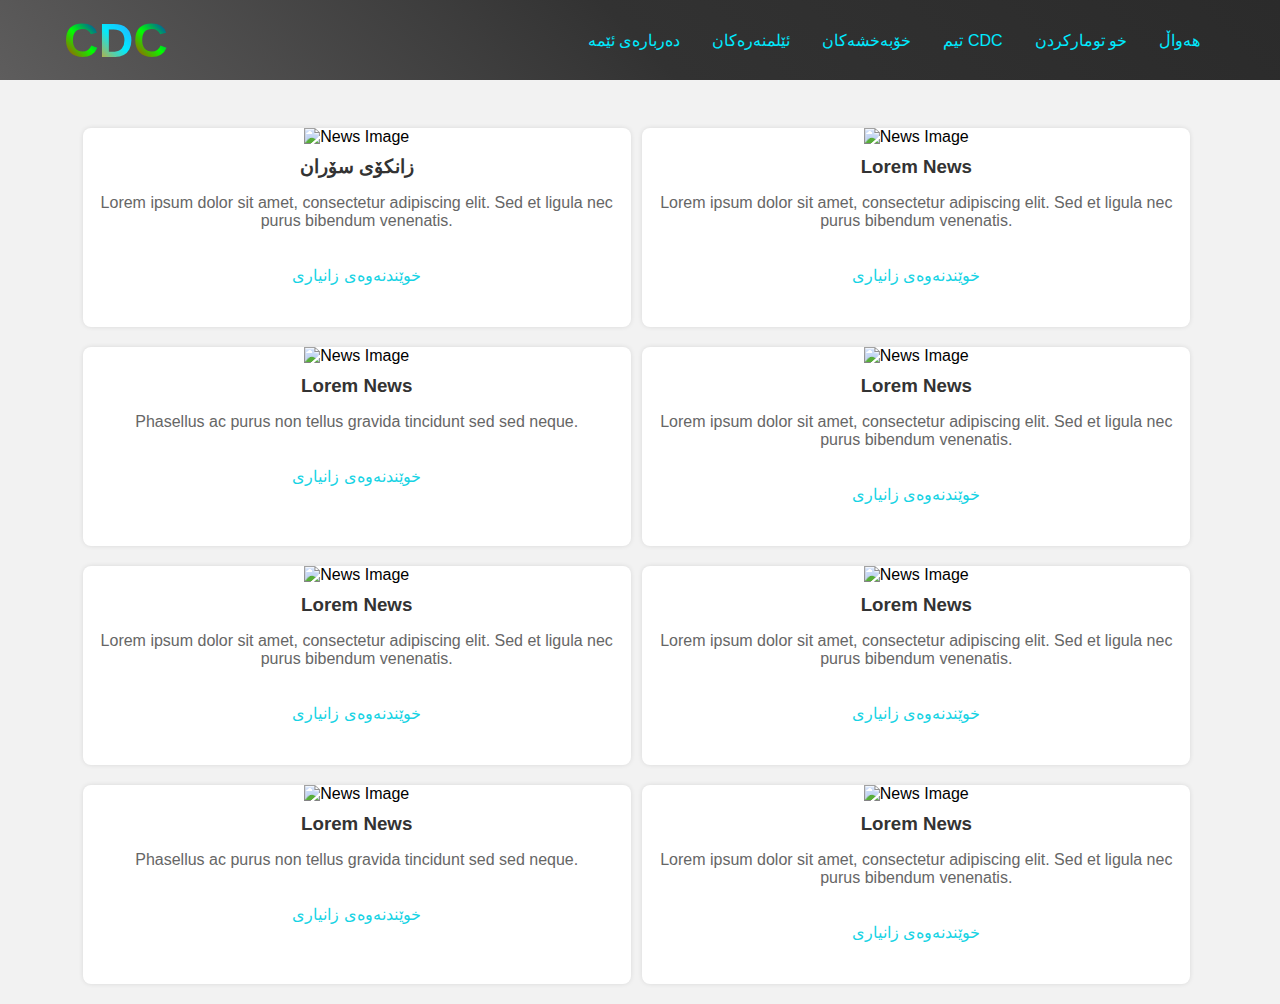
==== index.html @ b25207e4 "Add files via upload" ====
<!DOCTYPE html>
<html lang="en">
  <head>
    <meta charset="UTF-8" />
    <meta name="viewport" content="width=device-width, initial-scale=1.0" />
    <title>CDC project</title>
    <link rel="stylesheet" href="css/index.css" />
    <script src="js/Index.js" defer></script>
  </head>
  <body>
    <header id="main-header">
      <div class="logo">
        <a href="">
          <span class="letter-c1">C</span>
          <span class="letter-d">D</span>
          <span class="letter-c2">C</span>
        </a>
      </div>
      <nav>
        <ul dir="rtl">
          <li><a href="">هەواڵ</a></li>
          <li><a href="">خو تومارکردن</a></li>
          <li><a href="">CDC تیم</a></li>
          <li><a href="">خۆبەخشەکان</a></li>
          <li><a href="">ئێلمنەرەکان</a></li>
          <li><a href="">دەربارەی ئێمە</a></li>
        </ul>
      </nav>
      <a href="#side-drawer" class="menu-btn">
        <span></span>
        <span></span>
        <span></span>
      </a>
    </header>
   <aside id="side-drawer">
    <header>
      <a href="#" class="menu-btn">
        <span></span>
        <span></span>
        <span></span>
      </a>
    </header>
    <nav>
      <ul dir="rtl">
        <li><a href="">هەواڵ</a></li>
        <li><a href="">خو تومارکردن</a></li>
        <li><a href="">CDC تیم</a></li>
        <li><a href="">خۆبەخشەکان</a></li>
        <li><a href="">ئێلمنەرەکان</a></li>
        <li><a href="">دەربارەی ئێمە</a></li>
      </ul>
    </nav>
  </aside>
    <main>
      <div>
        <section class="news-section">
          <article class="news-article">
            <img
              src="https://builtin.com/sites/www.builtin.com/files/styles/og/public/2022-09/robotics.png"
              alt="News Image"
            />
            <h3>زانکۆی سۆران
            </h3>
            <p>
              Lorem ipsum dolor sit amet, consectetur adipiscing elit. Sed et
              ligula nec purus bibendum venenatis.
            </p>
            <a href="#">خوێندنەوەی زانیاری</a>
          </article>
          <article class="news-article">
            <img
              src="https://contentstatic.techgig.com/photo/88751917/7-programming-languages-every-beginner-should-explore.jpg?35120"
              alt="News Image"
            />
            <h3>Lorem News</h3>
            <p>
              Lorem ipsum dolor sit amet, consectetur adipiscing elit. Sed et
              ligula nec purus bibendum venenatis.
            </p>
            <a href="#">خوێندنەوەی زانیاری</a>
          </article>
          <article class="news-article">
            <img
              src="https://www.soran.edu.iq/images/partnerships/soran-university-lunds-university-strategic-partnership.png"
              alt="News Image"
            />
            <h3>Lorem News</h3>
            <p>Phasellus ac purus non tellus gravida tincidunt sed sed neque.</p>
            <a href="#">خوێندنەوەی زانیاری</a>
          </article>

          <article class="news-article">
            <img
              src="https://contentstatic.techgig.com/photo/88751917/7-programming-languages-every-beginner-should-explore.jpg?35120"
              alt="News Image"
            />
            <h3>Lorem News</h3>
            <p>
              Lorem ipsum dolor sit amet, consectetur adipiscing elit. Sed et
              ligula nec purus bibendum venenatis.
            </p>
            <a href="#">خوێندنەوەی زانیاری</a>
          </article>
        </section>
  
        <section class="news-section">
          <article class="news-article articles-2">
            <img
              src="https://images.unsplash.com/photo-1523050854058-8df90110c9f1"
              alt="News Image"
            />
            <h3>Lorem News</h3>
            <p>
              Lorem ipsum dolor sit amet, consectetur adipiscing elit. Sed et
              ligula nec purus bibendum venenatis.
            </p>
            <a href="#">خوێندنەوەی زانیاری</a>
          </article>
          <article class="news-article">
            <img
              src="https://images.unsplash.com/photo-1504384764586-bb4cdc1707b0"
              alt="News Image"
            />
            <h3>Lorem News</h3>
            <p>
              Lorem ipsum dolor sit amet, consectetur adipiscing elit. Sed et
              ligula nec purus bibendum venenatis.
            </p>
            <a href="#">خوێندنەوەی زانیاری</a>
          </article>
          <article class="news-article">
            <img
              src="https://images.unsplash.com/photo-1588379674354-8c9c0ee60e10"
              alt="News Image"
            />
            <h3>Lorem News</h3>
            <p>Phasellus ac purus non tellus gravida tincidunt sed sed neque.</p>
            <a href="#">خوێندنەوەی زانیاری</a>
          </article>
          <article class="news-article">
            <img
              src="https://builtin.com/sites/www.builtin.com/files/styles/og/public/2022-09/robotics.png"
              alt="News Image"
            />
            <h3>Lorem News</h3>
            <p>
              Lorem ipsum dolor sit amet, consectetur adipiscing elit. Sed et
              ligula nec purus bibendum venenatis.
            </p>
            <a href="#">خوێندنەوەی زانیاری</a>
          </article>
        </section>
      </div>
    </main>
  </body>
</html>
---- css/index.css ----
body {
  font-family: Arial, sans-serif;
  margin: 0;
  padding: 0;
}

#main-header {
  height: 5rem;
  display: flex;
  justify-content: space-between;
  align-items: center;
  margin: 0;
  padding: 0 5%;
  background: linear-gradient(45deg, rgb(94, 93, 93), #323232, #2b2b2b);
}

.logo {
  font-size: 3rem;
  font-weight: bold;
  display: inline-block;
  width: fit-content;
}

.logo a {
  font-stretch: normal;
  text-indent: 0%;
  margin: 0;
  padding: 0;
  display: flex;
  justify-content: center;
  align-items: center;
}

.logo .letter-c1 {
  background: linear-gradient(45deg, #ff0000, #00ff00, #0000ff);
  background-clip: text;
  -webkit-background-clip: text;
  color: transparent;
  display: inline-block;
}

.logo .letter-d {
  background: linear-gradient(45deg, #ff9900, #00eaff, #3399ff);
  background-clip: text;
  -webkit-background-clip: text;
  color: transparent;
  display: inline-block;
}

.logo .letter-c2 {
  background: linear-gradient(45deg, #ff0000, #00ff00, #0000ff);
  background-clip: text;
  -webkit-background-clip: text;
  color: transparent;
  display: inline-block;
}

#main-header nav ul {
  display: flex;
  align-items: center;
  justify-content: space-between;
  list-style: none;
  margin: 0;
  padding: 0;
}

#main-header nav ul li {
  margin: 0 1rem;
}

a {
  text-decoration: none;
}

#main-header nav ul li a {
  color: #00eaff;
}

.menu-btn {
  width: 3rem;
  height: 3rem;
  display: flex;
  flex-direction: column;
  justify-content: space-around;
  display: none;
}

.menu-btn span {
  width: 100%;
  height: 3px;
  background-color: white;
}

#side-drawer {
  width: 100%;
  height: 100%;
  background-color: rgb(29, 26, 27);
  position: fixed;
  top: 0;
  left: 0;
  display: none;
  transition: 5s;
}

#side-drawer:target {
  display: block;
}

#side-drawer header {
  height: 5rem;
  display: flex;
  justify-content: flex-end;
  align-items: center;
  padding: 0 5%;
}

#side-drawer ul {
  list-style: none;
  margin: 0;
  padding: 4rem 1rem;
  display: flex;
  flex-direction: column;
  align-items: center;
}

#side-drawer li {
  margin: 1rem 0;
}

#side-drawer a {
  color: rgb(252, 252, 252);
  font-size: 2rem;
}

.news-section {
  background-color: #f2f2f2;
  padding: 0;
  text-align: center;
  display: grid;
  grid-template-columns: 0.8fr 0.3fr 2fr 1fr 1fr 1fr 2fr 1fr 1fr 2fr 1fr 1fr 2fr 1fr 1.2fr;
  gap: 10px 0.5rem;
}

.news-section:nth-of-type(1) {
  padding-top: 3rem;
}

.news-article {
  background-color: #fff;
  border: none;
  border-radius: 8px;
  overflow: hidden;
  margin: 10px;
  padding: 0 0 2rem 0;
  box-shadow: 0px 0px 5px rgba(0, 0, 0, 0.1);
  transition: transform 0.2s ease-in-out;
  width: 100%;
}

.news-article:hover {
  transform: translateY(-5px);
}

.news-article:nth-of-type(1) {
  grid-column: 3 / 6;
}

.news-article:nth-of-type(2) {
  grid-column: 6 / 9;
}

.news-article:nth-of-type(3) {
  grid-column: 9 / 12;
}

.news-article:nth-of-type(4) {
  grid-column: 12 / 15;
}

.news-article img {
  width: 100%;
  height: 300px;
}

.news-article h3 {
  margin: 10px 0;
  color: #333;
}

.news-article p {
  color: #666;
}

.news-article a {
  display: inline-block;
  margin-top: 10px;
  color: rgb(22, 211, 228);
  border-radius: 5px;
  padding: 10px 20px;
  text-decoration: none;
  transition: background-color 0.2s ease-in-out;
}

.news-article a:hover {
  background-color: rgb(235, 253, 255);
}

@media (max-width: 767px) {
  #main-header nav {
    display: none;
  }

  .menu-btn {
    display: flex;
  }

  main h1 {
    font-size: 1.5rem;
  }

  #latest-products ul {
    grid-template-columns: 100%;
  }
  .news-section {
    display: block;
    width: 100%;

    /* ama bo srenaway space zyadakana */
    margin-top: 0;
  }

  .news-article {
    width: 90%;
    margin: 0 auto 2rem auto;

    /* ama bo srenaway space zyadakana */
    margin-bottom: 20px;
  }
}

@media (min-width: 768px) {
  .news-section {
    /* ama bo srenaway space zyadakana */
    margin-top: 0;
    gap: 0px 0rem;
  }

  .news-article {
    width: 98%;
    margin: 0 auto 2rem auto;
    /* ama bo srenaway space zyadakana */
    margin-bottom: 20px;
  }

  .news-article:nth-of-type(1) {
    grid-column: 3 / 9;
  }

  .news-article:nth-of-type(2) {
    grid-column: 9 / 15;
  }

  .news-article:nth-of-type(3) {
    grid-column: 3 / 9;
  }

  .news-article:nth-of-type(4) {
    grid-column: 9 / 15;
  }
}
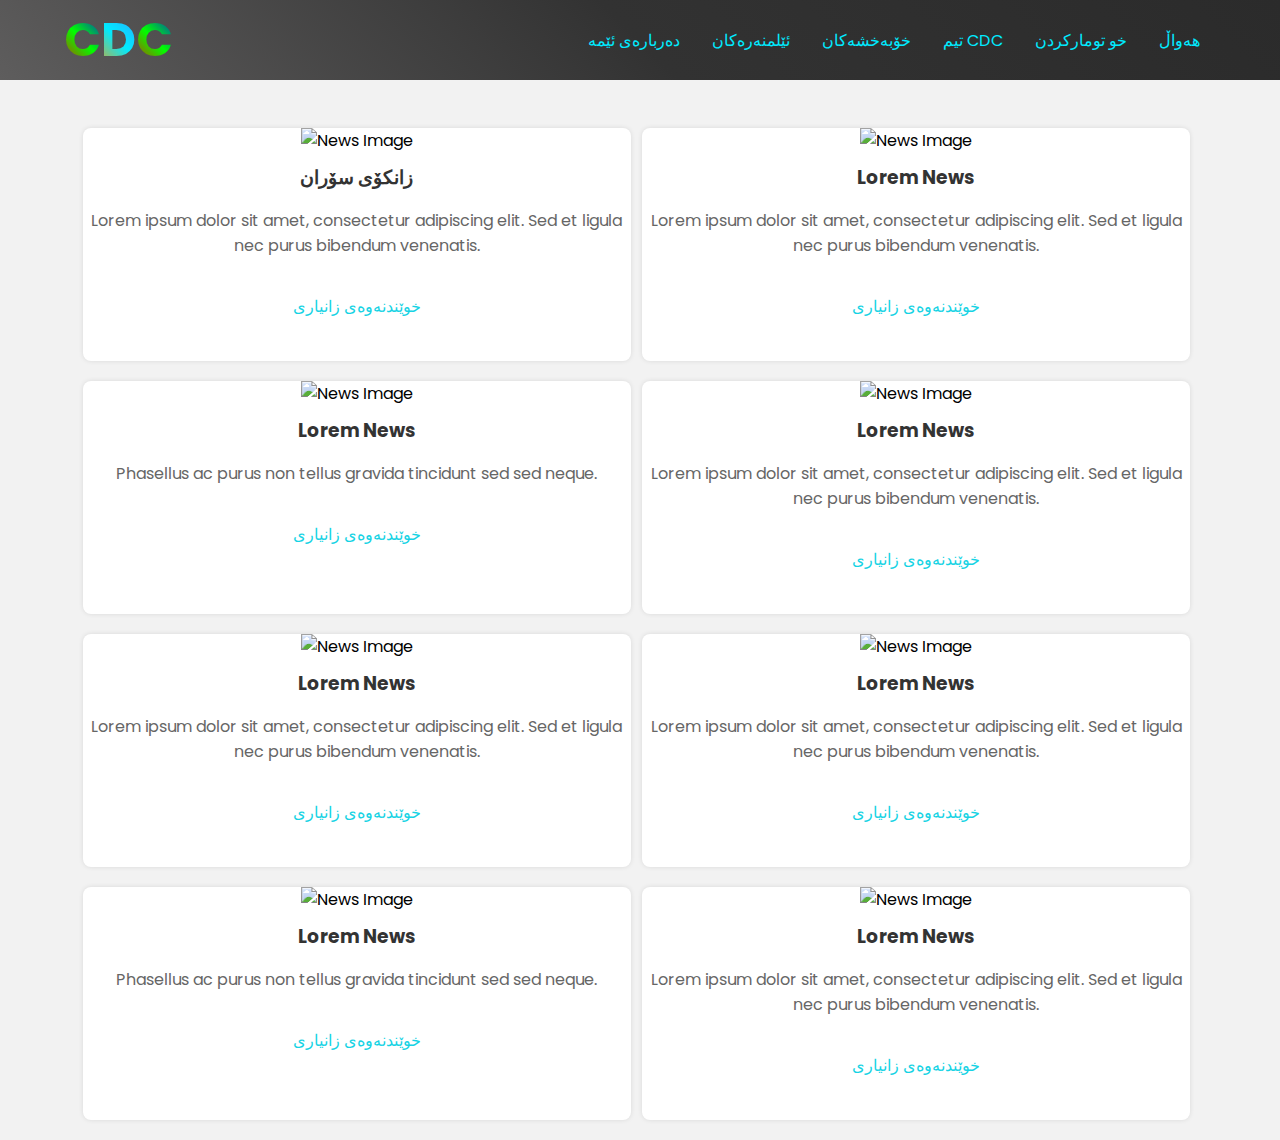
==== commit 49ef1f15: "Add files via upload" ====
--- a/index.html
+++ b/index.html
@@ -4,6 +4,7 @@
     <meta charset="UTF-8" />
     <meta name="viewport" content="width=device-width, initial-scale=1.0" />
     <title>CDC project</title>
+    <link rel="stylesheet" href="css/shared.css" />
     <link rel="stylesheet" href="css/index.css" />
     <script src="js/Index.js" defer></script>
   </head>
@@ -18,8 +19,8 @@
       </div>
       <nav>
         <ul dir="rtl">
-          <li><a href="">هەواڵ</a></li>
-          <li><a href="">خو تومارکردن</a></li>
+          <li><a href="index.html">هەواڵ</a></li>
+          <li><a href="signup.html">خو تومارکردن</a></li>
           <li><a href="">CDC تیم</a></li>
           <li><a href="">خۆبەخشەکان</a></li>
           <li><a href="">ئێلمنەرەکان</a></li>
@@ -32,25 +33,31 @@
         <span></span>
       </a>
     </header>
-   <aside id="side-drawer">
-    <header>
-      <a href="#" class="menu-btn">
-        <span></span>
-        <span></span>
-        <span></span>
-      </a>
-    </header>
-    <nav>
-      <ul dir="rtl">
-        <li><a href="">هەواڵ</a></li>
-        <li><a href="">خو تومارکردن</a></li>
-        <li><a href="">CDC تیم</a></li>
-        <li><a href="">خۆبەخشەکان</a></li>
-        <li><a href="">ئێلمنەرەکان</a></li>
-        <li><a href="">دەربارەی ئێمە</a></li>
-      </ul>
-    </nav>
-  </aside>
+
+    <!-- tage aside zyart bo display crdne contente bakar de ka pewande ba batakawa habe ballam ema lera bo peshandane 2 linkaka bakare dahenen ka lanaw nav habun waku sideke zyada u katek divice gora bo mobile... -->
+
+    <aside id="side-drawer">
+      <!-- lera headerake tr drust dakain bo side-drawer agar mbanawe lawe back bkain yan lay bdain aw basha pewesta buttonek habe bo garanaway -->
+      <header>
+        <!-- lera la jegay link page ema id aw basha danusen la haman page tawaku bo aw basha bgwazretawa katek clicke le kra ballam dabe hash lapesh idyaka dabnen -->
+        <!-- lera tanha hashek # danusen bo away click kra rek bchetawa home yan bchetawa main page-->
+        <a href="#" class="menu-btn">
+          <span></span>
+          <span></span>
+          <span></span>
+        </a>
+      </header>
+      <nav>
+        <ul dir="rtl">
+          <li><a href="index.html">هەواڵ</a></li>
+          <li><a href="signup.html">خو تومارکردن</a></li>
+          <li><a href="">CDC تیم</a></li>
+          <li><a href="">خۆبەخشەکان</a></li>
+          <li><a href="">ئێلمنەرەکان</a></li>
+          <li><a href="">دەربارەی ئێمە</a></li>
+        </ul>
+      </nav>
+    </aside>
     <main>
       <div>
         <section class="news-section">
@@ -59,8 +66,7 @@
               src="https://builtin.com/sites/www.builtin.com/files/styles/og/public/2022-09/robotics.png"
               alt="News Image"
             />
-            <h3>زانکۆی سۆران
-            </h3>
+            <h3>زانکۆی سۆران</h3>
             <p>
               Lorem ipsum dolor sit amet, consectetur adipiscing elit. Sed et
               ligula nec purus bibendum venenatis.
@@ -85,7 +91,9 @@
               alt="News Image"
             />
             <h3>Lorem News</h3>
-            <p>Phasellus ac purus non tellus gravida tincidunt sed sed neque.</p>
+            <p>
+              Phasellus ac purus non tellus gravida tincidunt sed sed neque.
+            </p>
             <a href="#">خوێندنەوەی زانیاری</a>
           </article>
 
@@ -102,7 +110,7 @@
             <a href="#">خوێندنەوەی زانیاری</a>
           </article>
         </section>
-  
+
         <section class="news-section">
           <article class="news-article articles-2">
             <img
@@ -134,7 +142,9 @@
               alt="News Image"
             />
             <h3>Lorem News</h3>
-            <p>Phasellus ac purus non tellus gravida tincidunt sed sed neque.</p>
+            <p>
+              Phasellus ac purus non tellus gravida tincidunt sed sed neque.
+            </p>
             <a href="#">خوێندنەوەی زانیاری</a>
           </article>
           <article class="news-article">
--- a/css/shared.css
+++ b/css/shared.css
@@ -0,0 +1,175 @@
+@import url("https://fonts.googleapis.com/css2?family=Poppins:wght@200;300;400;500&display=swap");
+body {
+  font-family: Arial, sans-serif;
+  margin: 0;
+  padding: 0;
+  box-sizing: border-box;
+  font-family: "Poppins", sans-serif;
+}
+
+#main-header {
+    height: 5rem;
+    display: flex;
+    justify-content: space-between;
+    align-items: center;
+    margin: 0;
+    padding: 0 5%;
+    background: linear-gradient(45deg, rgb(94, 93, 93), #323232, #2b2b2b);
+  }
+  
+  .logo {
+    font-size: 3rem;
+    font-weight: bold;
+    display: inline-block;
+    width: fit-content;
+  }
+  
+  .logo a {
+    font-stretch: normal;
+    text-indent: 0%;
+    margin: 0;
+    padding: 0;
+    display: flex;
+    justify-content: center;
+    align-items: center;
+  }
+  
+  .logo .letter-c1 {
+    background: linear-gradient(45deg, #ff0000, #00ff00, #0000ff);
+    background-clip: text;
+    -webkit-background-clip: text;
+    color: transparent;
+    display: inline-block;
+  }
+  
+  .logo .letter-d {
+    background: linear-gradient(45deg, #ff9900, #00eaff, #3399ff);
+    background-clip: text;
+    -webkit-background-clip: text;
+    color: transparent;
+    display: inline-block;
+  }
+  
+  .logo .letter-c2 {
+    background: linear-gradient(45deg, #ff0000, #00ff00, #0000ff);
+    background-clip: text;
+    -webkit-background-clip: text;
+    color: transparent;
+    display: inline-block;
+  }
+  
+  nav ul {
+    display: flex;
+    align-items: center;
+    justify-content: space-between;
+    list-style: none;
+    margin: 0;
+    padding: 0;
+  }
+  
+  nav ul li {
+    margin: 0 1rem;
+    display: inline-block;
+    list-style: none;
+    cursor: pointer;
+    position: relative;
+    color: #333;
+  }
+  
+  
+  nav ul li:after {
+    content: "";
+    width: 0;
+    height: 3px;
+    background: #2192ff;
+    position: absolute;
+    left: 0;
+    bottom: -10px;
+    transition: 0.5s;
+  }
+  nav ul li:hover::after {
+    width: 100%;
+  }
+  
+  
+  a {
+    text-decoration: none;
+  }
+  
+  #main-header nav ul li a {
+    color: #00eaff;
+  }
+  
+  .menu-btn {
+    width: 3rem;
+    height: 3rem;
+    display: flex; /* chunka span none sematic inline elemnta boya baqat contentakay width dager dakat u hamu spanakan badway yak dabn ballam ema contanaraka ka mabastman la tage A dakain ba flex tawau ba kaef xoman daskare shene elemntakan bkain u btwanen line ladway laine (new line) spanakan da bnernen*/
+    flex-direction: column; /* ama bo awaya contentacan ka mabastman la spana lera har danayak bkaweta line nwe (line by line ) by defoult ama nrxakay la flexa row ballam ema daikain ba colomn*/
+    justify-content: space-around; /* ama bo awaya space la dawr har contente drust bkat mabastaman (span) akana*/
+    /* display: none; bo awya btn humbergraka dar nakawe la hamu device akan dabe tanha wa bkain la device screen bchukakan darbkawe awshesh la regay mediia daikaen */
+    display: none;
+  }
+  
+  .menu-btn span {
+    width: 100%; /* ama bo awya hamu widthe contener (parent ) warbgre*/
+    height: 3px; /* ballam lera barze xatakane span ba pexel be bashta tawaku nagore ba gorane screen yan widthe mobile aka*/
+    background-color: white;
+  }
+  
+  #side-drawer {
+    width: 100%;
+    height: 100%;
+    background-color: rgb(29, 26, 27);
+    position: fixed;
+    top: 0;
+    left: 0;
+    display: none; /* sarata display none ballam way le dakain ka click lasar buttene hambargraka kra awkat dar bkawet */
+    transition: 5s;
+  }
+  
+  /* side-drawer:target lera target bo awa bakar det katek click la linkaka dakret idyak zyad dabet bo urlaka aw check dakat agar id zyad bu yan bllen bange aw idya kra awa aw code run dabet */
+  
+  #side-drawer:target {
+    display: block;
+  }
+  
+  #side-drawer header {
+    height: 5rem;
+    display: flex;
+    justify-content: flex-end; /* bo awaya .la side drawer humbergraka bbata lay rast */
+    align-items: center; /* bo awya la headeraka logo u linkakan bkawna sar haman ast (xal) la tawary x u y*/
+    padding: 0 5%;
+  }
+  
+  #side-drawer ul {
+    list-style: none;
+    margin: 0;
+    padding: 4rem 1rem;
+    display: flex;
+    flex-direction: column;
+    align-items: center;
+  }
+  
+  #side-drawer li {
+    margin: 1rem 0;
+  }
+  
+  #side-drawer a {
+    color: rgb(252, 252, 252);
+    font-size: 2rem;
+  }
+  
+
+
+  @media (max-width: 767px) {
+    #main-header nav {
+      display: none; /* bo shardnaway navigatinakaya la mobile*/
+    }
+  
+    .menu-btn {
+      /* bo awya agar deviceaka screen bchuk bu wak mobile u awana awkat buttone humbergraka darbkawe */
+      display: flex;
+    }
+  }
+
+  --- a/css/index.css
+++ b/css/index.css
@@ -1,137 +1,3 @@
-body {
-  font-family: Arial, sans-serif;
-  margin: 0;
-  padding: 0;
-}
-
-#main-header {
-  height: 5rem;
-  display: flex;
-  justify-content: space-between;
-  align-items: center;
-  margin: 0;
-  padding: 0 5%;
-  background: linear-gradient(45deg, rgb(94, 93, 93), #323232, #2b2b2b);
-}
-
-.logo {
-  font-size: 3rem;
-  font-weight: bold;
-  display: inline-block;
-  width: fit-content;
-}
-
-.logo a {
-  font-stretch: normal;
-  text-indent: 0%;
-  margin: 0;
-  padding: 0;
-  display: flex;
-  justify-content: center;
-  align-items: center;
-}
-
-.logo .letter-c1 {
-  background: linear-gradient(45deg, #ff0000, #00ff00, #0000ff);
-  background-clip: text;
-  -webkit-background-clip: text;
-  color: transparent;
-  display: inline-block;
-}
-
-.logo .letter-d {
-  background: linear-gradient(45deg, #ff9900, #00eaff, #3399ff);
-  background-clip: text;
-  -webkit-background-clip: text;
-  color: transparent;
-  display: inline-block;
-}
-
-.logo .letter-c2 {
-  background: linear-gradient(45deg, #ff0000, #00ff00, #0000ff);
-  background-clip: text;
-  -webkit-background-clip: text;
-  color: transparent;
-  display: inline-block;
-}
-
-#main-header nav ul {
-  display: flex;
-  align-items: center;
-  justify-content: space-between;
-  list-style: none;
-  margin: 0;
-  padding: 0;
-}
-
-#main-header nav ul li {
-  margin: 0 1rem;
-}
-
-a {
-  text-decoration: none;
-}
-
-#main-header nav ul li a {
-  color: #00eaff;
-}
-
-.menu-btn {
-  width: 3rem;
-  height: 3rem;
-  display: flex;
-  flex-direction: column;
-  justify-content: space-around;
-  display: none;
-}
-
-.menu-btn span {
-  width: 100%;
-  height: 3px;
-  background-color: white;
-}
-
-#side-drawer {
-  width: 100%;
-  height: 100%;
-  background-color: rgb(29, 26, 27);
-  position: fixed;
-  top: 0;
-  left: 0;
-  display: none;
-  transition: 5s;
-}
-
-#side-drawer:target {
-  display: block;
-}
-
-#side-drawer header {
-  height: 5rem;
-  display: flex;
-  justify-content: flex-end;
-  align-items: center;
-  padding: 0 5%;
-}
-
-#side-drawer ul {
-  list-style: none;
-  margin: 0;
-  padding: 4rem 1rem;
-  display: flex;
-  flex-direction: column;
-  align-items: center;
-}
-
-#side-drawer li {
-  margin: 1rem 0;
-}
-
-#side-drawer a {
-  color: rgb(252, 252, 252);
-  font-size: 2rem;
-}
-
 .news-section {
   background-color: #f2f2f2;
   padding: 0;
@@ -206,21 +72,7 @@
 }
 
 @media (max-width: 767px) {
-  #main-header nav {
-    display: none;
-  }
 
-  .menu-btn {
-    display: flex;
-  }
-
-  main h1 {
-    font-size: 1.5rem;
-  }
-
-  #latest-products ul {
-    grid-template-columns: 100%;
-  }
   .news-section {
     display: block;
     width: 100%;
